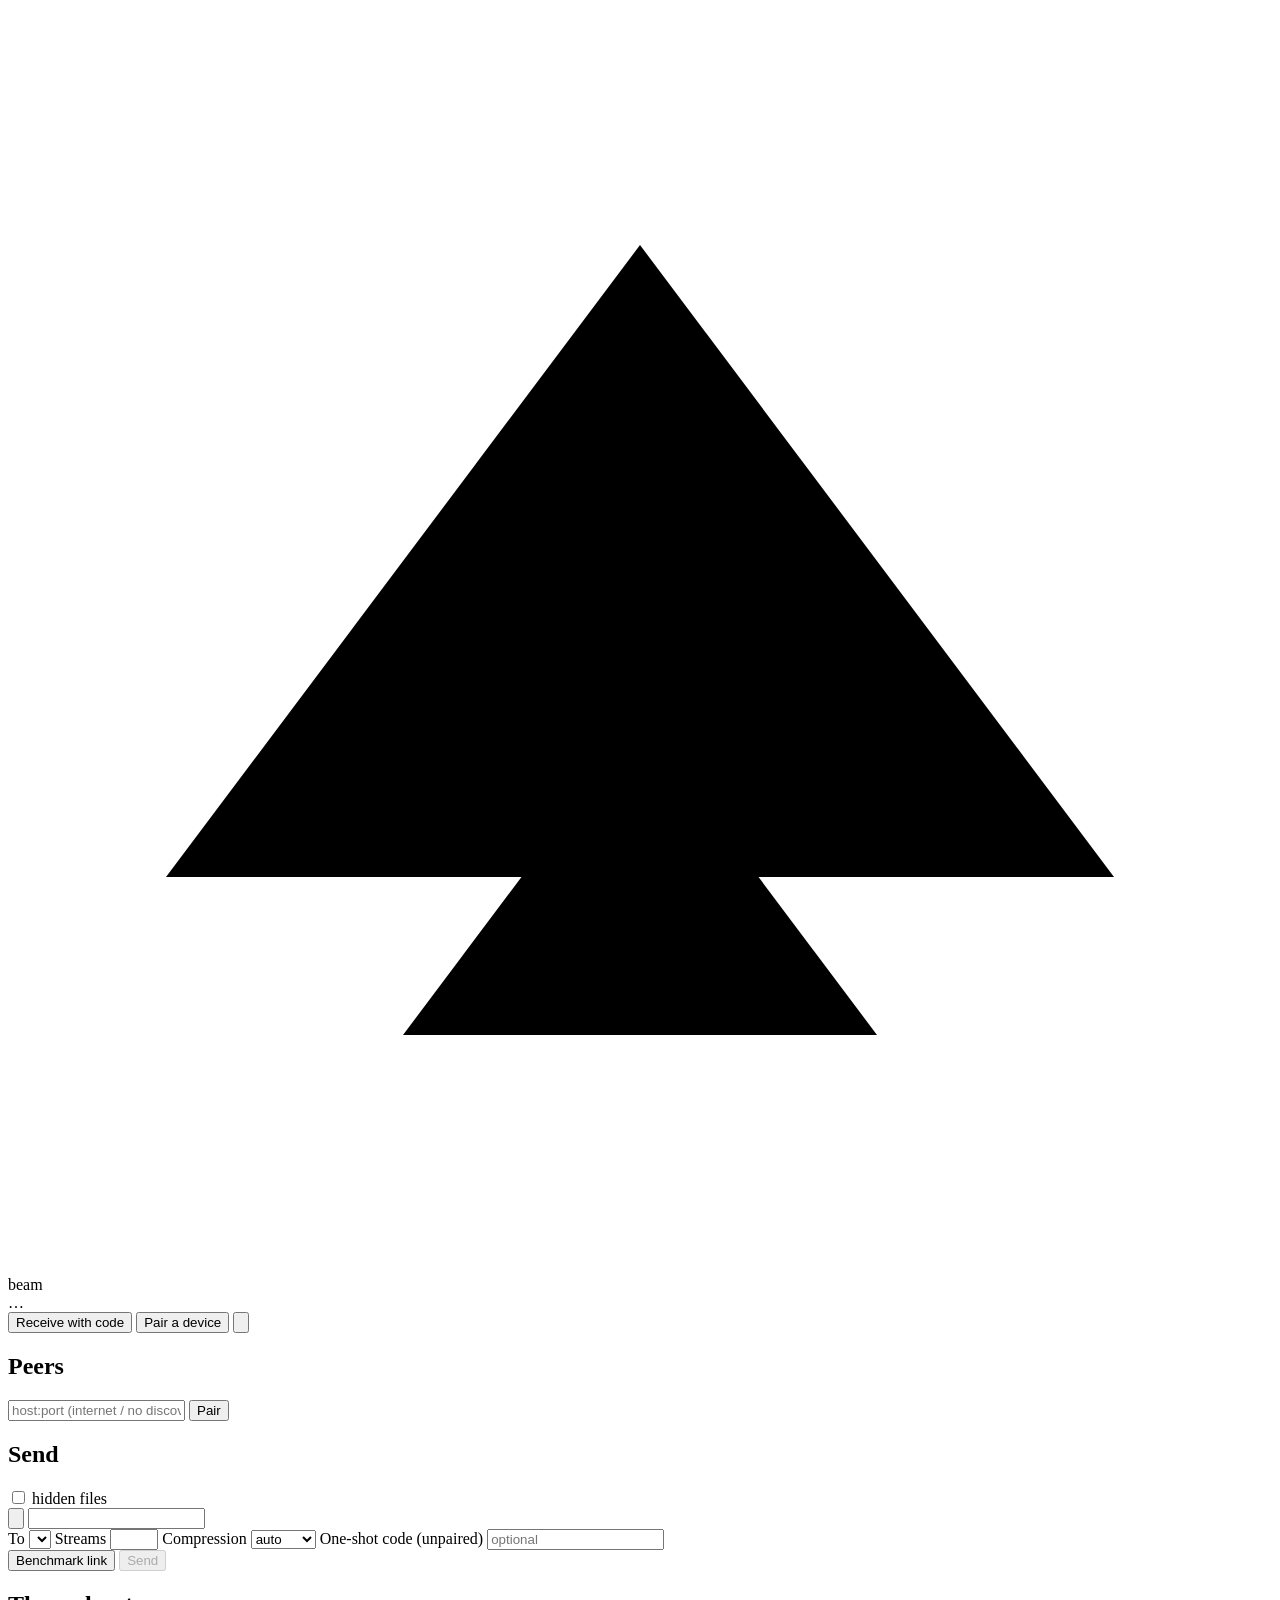
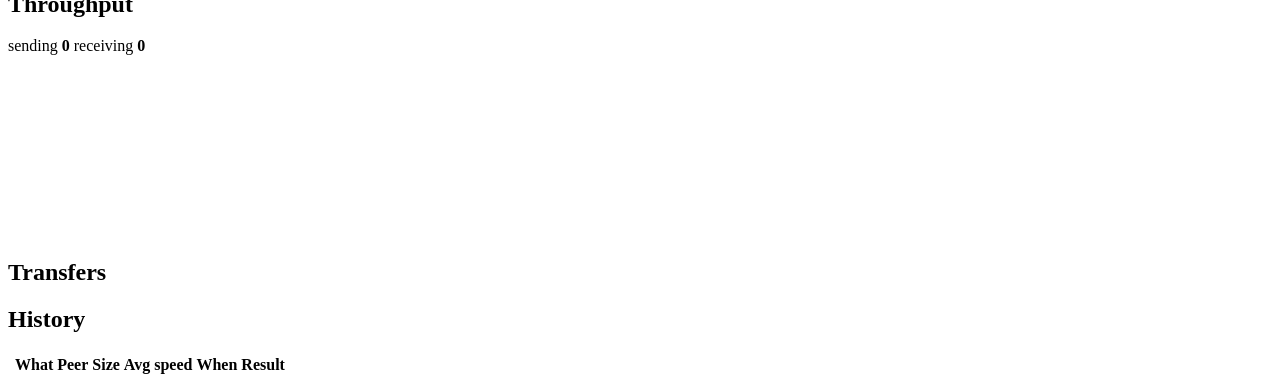
==== web/index.html @ b4a5ef34 "Add beam: fast encrypted file transfer between Linux PCs A C daemon plus CLI and browser UI for movi" ====
<!doctype html>
<html lang="en">
<head>
<meta charset="utf-8">
<meta name="viewport" content="width=device-width, initial-scale=1">
<title>beam</title>
<link rel="icon" href="data:image/svg+xml,%3Csvg xmlns='http://www.w3.org/2000/svg' viewBox='0 0 32 32'%3E%3Cpath d='M4 22 L16 6 L28 22' fill='none' stroke='%2322d3ee' stroke-width='4' stroke-linecap='round' stroke-linejoin='round'/%3E%3C/svg%3E">
<link rel="stylesheet" href="/style.css">
<script src="/app.js" defer></script>
</head>
<body>
<header class="topbar">
  <div class="brand">
    <svg viewBox="0 0 32 32" class="logo" aria-hidden="true"><path d="M4 22 L16 6 L28 22"/><path d="M10 26 L16 18 L22 26" class="logo2"/></svg>
    <span class="brand-name">beam</span>
  </div>
  <div class="device" id="device">
    <span class="dot" id="conn-dot" title="connection to daemon"></span>
    <span id="dev-name">…</span>
    <code id="dev-fp"></code>
    <span class="badge" id="dev-cipher"></span>
  </div>
  <div class="top-actions">
    <button class="btn ghost" id="btn-recv-code" title="Let an unpaired machine send to you once">Receive with code</button>
    <button class="btn ghost" id="btn-pair-code">Pair a device</button>
    <button class="btn icon" id="btn-settings" title="Settings" aria-label="Settings">
      <svg viewBox="0 0 24 24"><path d="M12 15.5a3.5 3.5 0 1 0 0-7 3.5 3.5 0 0 0 0 7Z"/><path d="M19.4 15a1.7 1.7 0 0 0 .3 1.8l.1.1a2 2 0 1 1-2.8 2.8l-.1-.1a1.7 1.7 0 0 0-1.8-.3 1.7 1.7 0 0 0-1 1.5V21a2 2 0 1 1-4 0v-.1a1.7 1.7 0 0 0-1.1-1.5 1.7 1.7 0 0 0-1.8.3l-.1.1a2 2 0 1 1-2.8-2.8l.1-.1a1.7 1.7 0 0 0 .3-1.8 1.7 1.7 0 0 0-1.5-1H3a2 2 0 1 1 0-4h.1a1.7 1.7 0 0 0 1.5-1.1 1.7 1.7 0 0 0-.3-1.8l-.1-.1a2 2 0 1 1 2.8-2.8l.1.1a1.7 1.7 0 0 0 1.8.3H9a1.7 1.7 0 0 0 1-1.5V3a2 2 0 1 1 4 0v.1a1.7 1.7 0 0 0 1 1.5 1.7 1.7 0 0 0 1.8-.3l.1-.1a2 2 0 1 1 2.8 2.8l-.1.1a1.7 1.7 0 0 0-.3 1.8V9a1.7 1.7 0 0 0 1.5 1H21a2 2 0 1 1 0 4h-.1a1.7 1.7 0 0 0-1.5 1Z"/></svg>
    </button>
  </div>
</header>

<main class="grid">
  <section class="col">
    <div class="card">
      <div class="card-head">
        <h2>Peers</h2>
        <span class="muted small" id="peer-count"></span>
      </div>
      <ul class="peers" id="peers"></ul>
      <div class="manual-peer">
        <input id="manual-host" placeholder="host:port (internet / no discovery)" spellcheck="false">
        <button class="btn ghost small" id="btn-manual-pair">Pair</button>
      </div>
    </div>

    <div class="card">
      <div class="card-head">
        <h2>Send</h2>
        <label class="toggle small"><input type="checkbox" id="show-hidden"> hidden files</label>
      </div>
      <div class="pathbar">
        <button class="btn icon small" id="btn-up" title="Parent folder" aria-label="Parent folder">
          <svg viewBox="0 0 24 24"><path d="M12 19V5M5 12l7-7 7 7"/></svg>
        </button>
        <input id="path" spellcheck="false" aria-label="Folder path">
      </div>
      <div class="files" id="files" role="listbox" aria-multiselectable="true"></div>
      <div class="selected" id="selected"></div>
      <div class="send-form">
        <label>To
          <select id="target"></select>
        </label>
        <label>Streams
          <input type="number" id="streams" min="1" max="32">
        </label>
        <label>Compression
          <select id="compress">
            <option value="auto">auto</option>
            <option value="off">off</option>
            <option value="1">zstd 1</option>
            <option value="3">zstd 3</option>
            <option value="9">zstd 9</option>
            <option value="19">zstd 19</option>
          </select>
        </label>
        <label class="code-field">One-shot code <span class="muted">(unpaired)</span>
          <input id="send-code" placeholder="optional" spellcheck="false">
        </label>
      </div>
      <div class="send-actions">
        <button class="btn ghost" id="btn-bench" title="Measure raw link speed without touching the disk">Benchmark link</button>
        <button class="btn primary" id="btn-send" disabled>Send</button>
      </div>
    </div>
  </section>

  <section class="col wide">
    <div class="card chart-card">
      <div class="card-head">
        <h2>Throughput</h2>
        <div class="legend">
          <span class="key out"></span>sending <b id="rate-out">0</b>
          <span class="key in"></span>receiving <b id="rate-in">0</b>
        </div>
      </div>
      <canvas id="chart" height="180" aria-label="Throughput over the last minute"></canvas>
    </div>

    <div class="card">
      <div class="card-head"><h2>Transfers</h2></div>
      <div id="transfers" class="transfers"></div>
    </div>

    <div class="card">
      <div class="card-head"><h2>History</h2></div>
      <div class="table-wrap">
        <table class="history">
          <thead><tr><th></th><th>What</th><th>Peer</th><th class="num">Size</th><th class="num">Avg speed</th><th>When</th><th>Result</th></tr></thead>
          <tbody id="history"></tbody>
        </table>
      </div>
    </div>
  </section>
</main>

<dialog id="dlg-code" class="dialog">
  <h3 id="code-title"></h3>
  <p class="muted" id="code-help"></p>
  <div class="bigcode" id="code-value"></div>
  <p class="cmd"><code id="code-cmd"></code></p>
  <div class="countdown"><div class="bar" id="code-bar"></div></div>
  <p class="muted small" id="code-status"></p>
  <div class="dialog-actions"><button class="btn" data-close>Close</button></div>
</dialog>

<dialog id="dlg-join" class="dialog">
  <h3>Pair with <span id="join-name"></span></h3>
  <p class="muted">Run <code>beam pair</code> (or “Pair a device”) on that machine and enter the code it shows.</p>
  <input id="join-code" class="code-input" placeholder="0000-0000-0000" autocomplete="off" spellcheck="false">
  <p class="error small" id="join-error"></p>
  <div class="dialog-actions">
    <button class="btn ghost" data-close>Cancel</button>
    <button class="btn primary" id="btn-join">Pair</button>
  </div>
</dialog>

<dialog id="dlg-settings" class="dialog">
  <h3>Settings</h3>
  <div class="form">
    <label>Device name <input id="set-name"></label>
    <label>Download folder <input id="set-dir" spellcheck="false"></label>
    <label>Default streams <input type="number" id="set-streams" min="1" max="32"></label>
    <label>Default compression
      <select id="set-compress">
        <option value="auto">auto</option><option value="off">off</option>
        <option value="1">zstd 1</option><option value="3">zstd 3</option><option value="9">zstd 9</option>
      </select>
    </label>
    <label class="toggle"><input type="checkbox" id="set-auto"> Accept transfers from paired devices automatically</label>
  </div>
  <div class="ifaces" id="ifaces"></div>
  <p class="error small" id="set-error"></p>
  <div class="dialog-actions">
    <button class="btn ghost" data-close>Cancel</button>
    <button class="btn primary" id="btn-save-settings">Save</button>
  </div>
</dialog>

<div class="locked" id="locked" hidden>
  <div class="card">
    <h2>Open beam from your terminal</h2>
    <p>The web UI needs the access token that only your user account can read. Run:</p>
    <pre><code>beam ui</code></pre>
    <p class="muted small">It opens this page with the token attached. This keeps other websites from controlling beam.</p>
  </div>
</div>

<div class="toasts" id="toasts" aria-live="polite"></div>
</body>
</html>
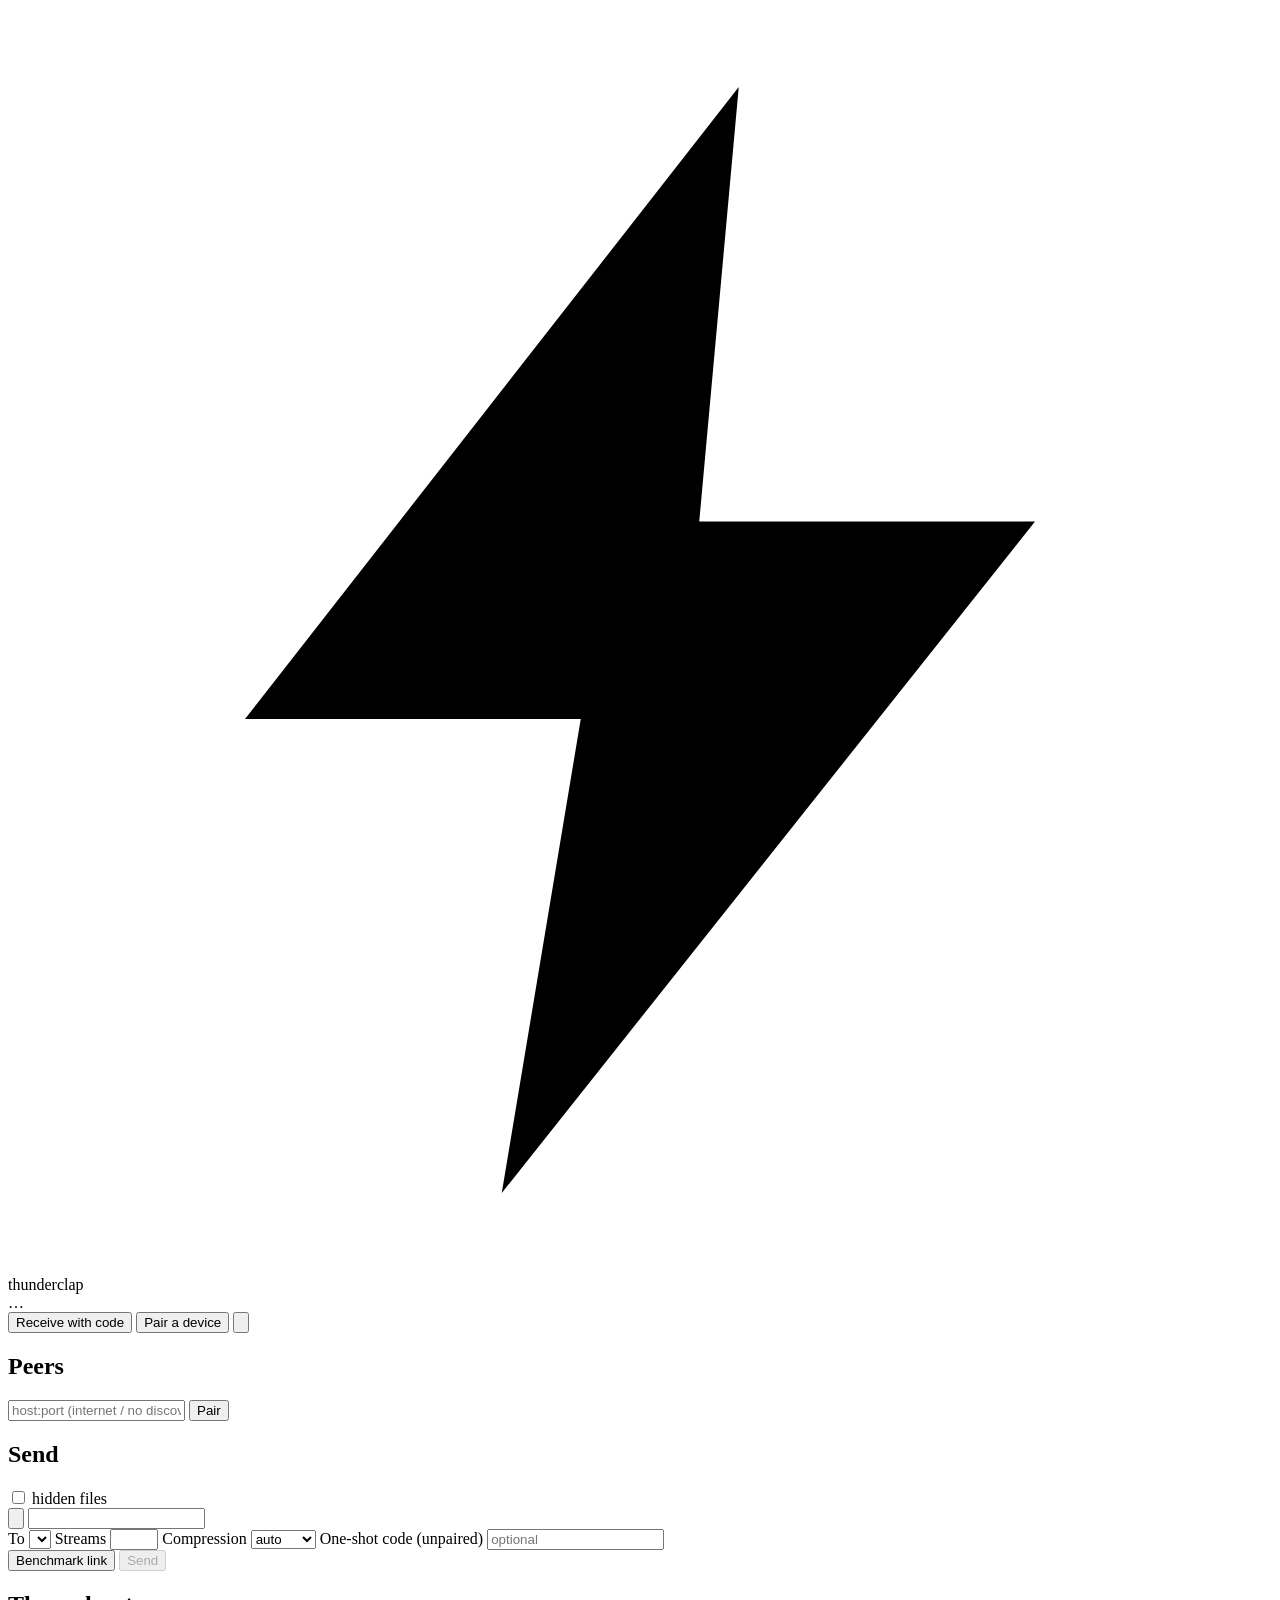
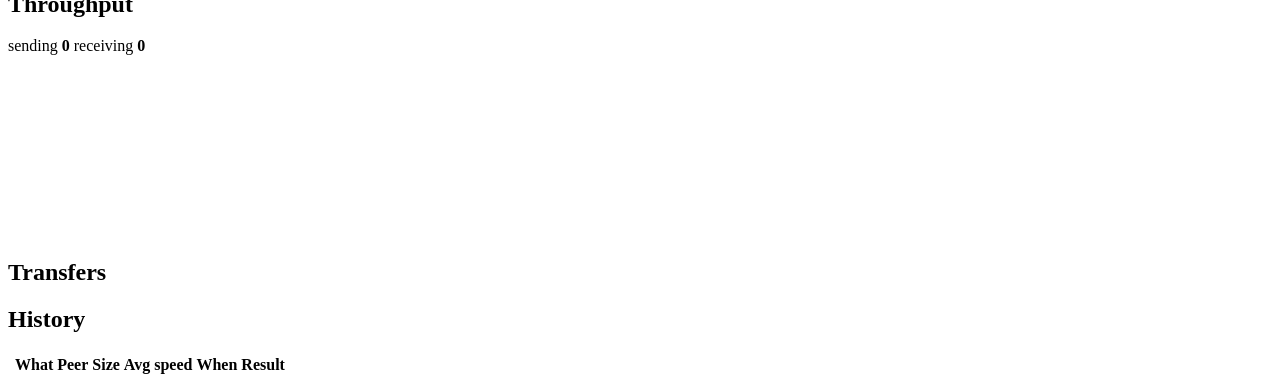
==== commit 7ef4b48b: "Rename project to thunderclap, command to clap "Sleep through the transfer. Wake up to victory." — n" ====
--- a/web/index.html
+++ b/web/index.html
@@ -3,16 +3,16 @@
 <head>
 <meta charset="utf-8">
 <meta name="viewport" content="width=device-width, initial-scale=1">
-<title>beam</title>
-<link rel="icon" href="data:image/svg+xml,%3Csvg xmlns='http://www.w3.org/2000/svg' viewBox='0 0 32 32'%3E%3Cpath d='M4 22 L16 6 L28 22' fill='none' stroke='%2322d3ee' stroke-width='4' stroke-linecap='round' stroke-linejoin='round'/%3E%3C/svg%3E">
+<title>thunderclap</title>
+<link rel="icon" href="data:image/svg+xml,%3Csvg xmlns='http://www.w3.org/2000/svg' viewBox='0 0 32 32'%3E%3Cpath d='M18.5 2 L6 18 H14.5 L12.5 30 L26 13 H17.5 Z' fill='%23facc15' stroke='%23a16207' stroke-width='1.5' stroke-linejoin='round'/%3E%3C/svg%3E">
 <link rel="stylesheet" href="/style.css">
 <script src="/app.js" defer></script>
 </head>
 <body>
 <header class="topbar">
   <div class="brand">
-    <svg viewBox="0 0 32 32" class="logo" aria-hidden="true"><path d="M4 22 L16 6 L28 22"/><path d="M10 26 L16 18 L22 26" class="logo2"/></svg>
-    <span class="brand-name">beam</span>
+    <svg viewBox="0 0 32 32" class="logo" aria-hidden="true"><path d="M18.5 2 L6 18 H14.5 L12.5 30 L26 13 H17.5 Z"/></svg>
+    <span class="brand-name">thunderclap</span>
   </div>
   <div class="device" id="device">
     <span class="dot" id="conn-dot" title="connection to daemon"></span>
@@ -125,7 +125,7 @@
 
 <dialog id="dlg-join" class="dialog">
   <h3>Pair with <span id="join-name"></span></h3>
-  <p class="muted">Run <code>beam pair</code> (or “Pair a device”) on that machine and enter the code it shows.</p>
+  <p class="muted">Run <code>clap pair</code> (or “Pair a device”) on that machine and enter the code it shows.</p>
   <input id="join-code" class="code-input" placeholder="0000-0000-0000" autocomplete="off" spellcheck="false">
   <p class="error small" id="join-error"></p>
   <div class="dialog-actions">
@@ -158,10 +158,10 @@
 
 <div class="locked" id="locked" hidden>
   <div class="card">
-    <h2>Open beam from your terminal</h2>
+    <h2>Open thunderclap from your terminal</h2>
     <p>The web UI needs the access token that only your user account can read. Run:</p>
-    <pre><code>beam ui</code></pre>
-    <p class="muted small">It opens this page with the token attached. This keeps other websites from controlling beam.</p>
+    <pre><code>clap ui</code></pre>
+    <p class="muted small">It opens this page with the token attached. This keeps other websites from controlling thunderclap.</p>
   </div>
 </div>
 
